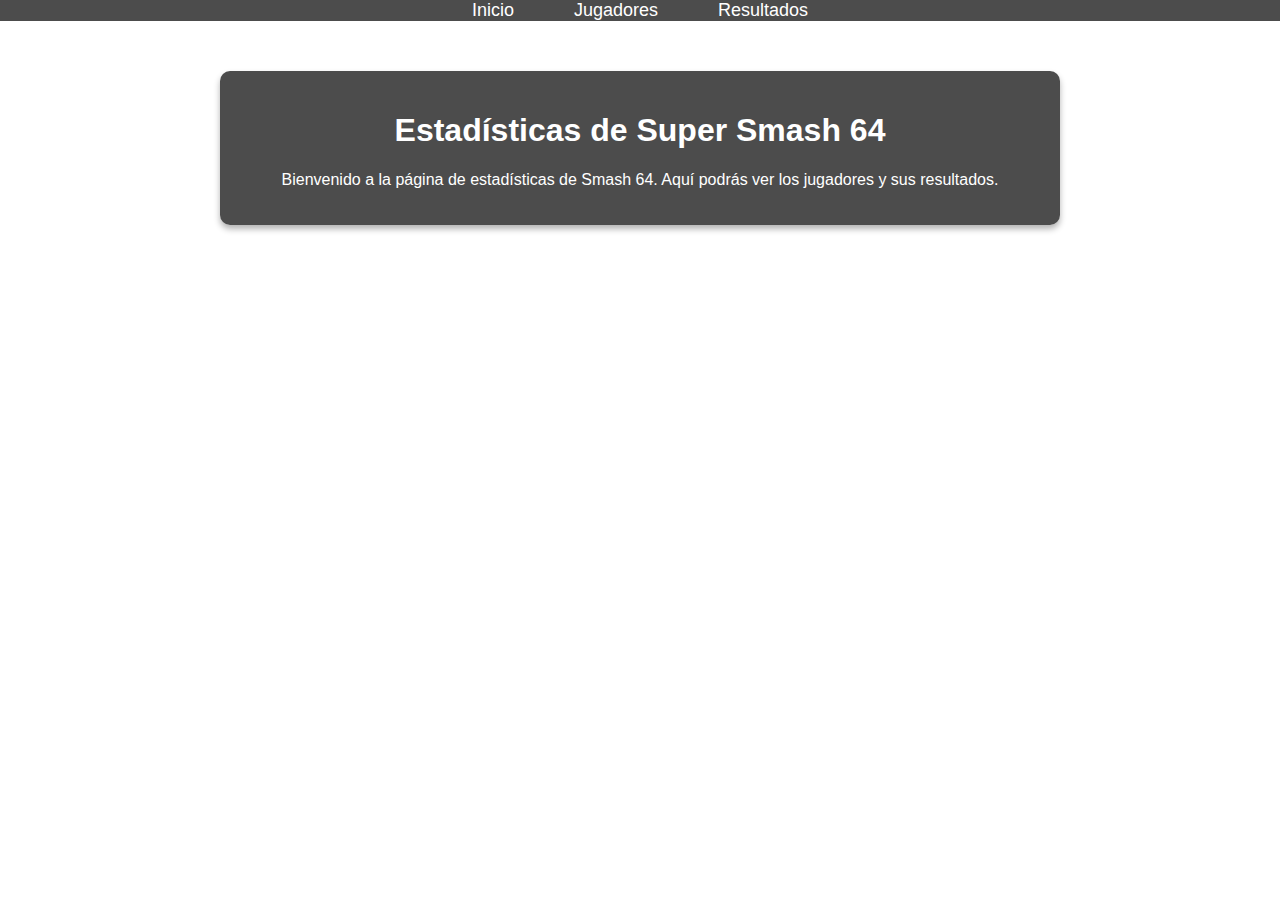
==== index.html @ e23e65b5 "Update index.html" ====
<!DOCTYPE html>
<html lang="es">
<head>
    <meta charset="UTF-8">
    <meta name="viewport" content="width=device-width, initial-scale=1.0">
    <title>Estadísticas de E-sport</title>
    <link rel="stylesheet" href="css/styles.css">
</head>
<body>
    <header>
        <nav>
            <ul>
                <li><a href="#">Inicio</a></li>
                <li><a href="jugadores.html">Jugadores</a></li>
                <li><a href="resultados.html">Resultados</a></li>
            </ul>
        </nav>
    </header>

    <div class="content-container">
        <main>
            <h1>Estadísticas de Super Smash 64</h1>
            <p>Bienvenido a la página de estadísticas de Smash 64. Aquí podrás ver los jugadores y sus resultados.</p>
        </main>
    </div>
</body>
</html>
---- css/styles.css ----
body {
    margin: 0;
    padding: 0;
    font-family: Arial, sans-serif;
    min-height: 100vh;  /* Asegura que el cuerpo tenga altura suficiente */
    background-image: url('images/background.png');
    background-size: cover;  /* Ajusta la imagen para cubrir el fondo */
    background-position: center;  /* Centra la imagen */
    background-repeat: no-repeat;  /* No repite la imagen */
    color: white;
    text-align: center;
}

nav ul {
    list-style: none;
    padding: 0;
    margin: 0;
    display: flex;
    justify-content: center;
    background-color: rgba(0, 0, 0, 0.7);  /* Fondo semi-transparente para el menú */
}

nav ul li {
    margin: 0 20px;
}

nav ul li a {
    color: white;
    text-decoration: none;
    font-size: 18px;
    padding: 10px;
}

nav ul li a:hover {
    background-color: #1abc9c;
    border-radius: 5px;
}

.content-container {
    background-color: rgba(0, 0, 0, 0.7);  /* Fondo semi-transparente */
    padding: 20px;
    max-width: 800px;
    margin: 50px auto;
    border-radius: 10px;
    box-shadow: 0px 4px 6px rgba(0, 0, 0, 0.3);  /* Añade una sombra */
}
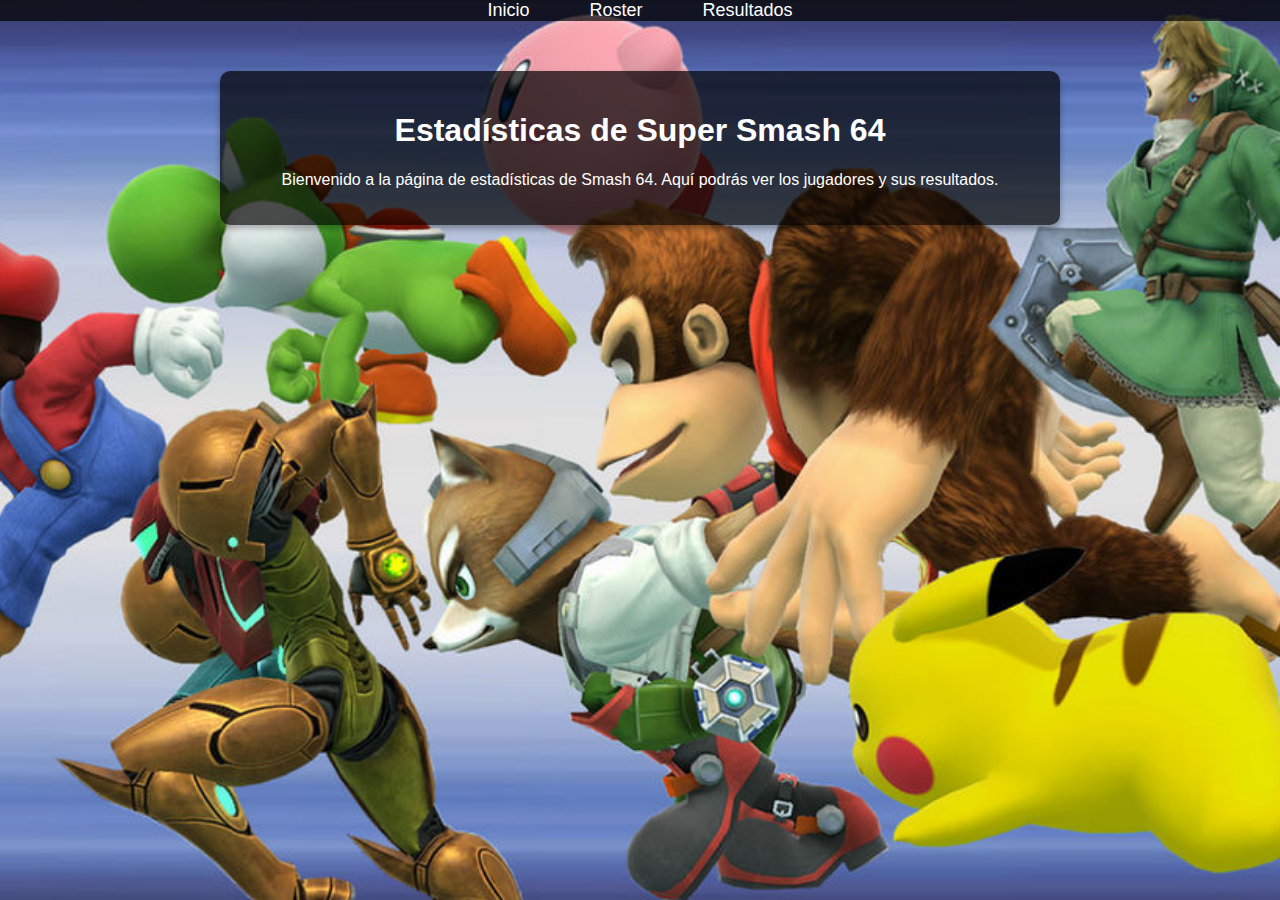
==== commit 1afb6b47: "Update index.html" ====
--- a/index.html
+++ b/index.html
@@ -11,7 +11,7 @@
         <nav>
             <ul>
                 <li><a href="#">Inicio</a></li>
-                <li><a href="jugadores.html">Jugadores</a></li>
+                <li><a href="jugadores.html">Roster</a></li>
                 <li><a href="resultados.html">Resultados</a></li>
             </ul>
         </nav>
--- a/css/styles.css
+++ b/css/styles.css
@@ -3,7 +3,7 @@
     padding: 0;
     font-family: Arial, sans-serif;
     min-height: 100vh;  /* Asegura que el cuerpo tenga altura suficiente */
-    background-image: url('images/background.png');
+    background-image: url('https://abadie10.github.io/smash64/background.png');
     background-size: cover;  /* Ajusta la imagen para cubrir el fondo */
     background-position: center;  /* Centra la imagen */
     background-repeat: no-repeat;  /* No repite la imagen */
@@ -44,3 +44,9 @@
     border-radius: 10px;
     box-shadow: 0px 4px 6px rgba(0, 0, 0, 0.3);  /* Añade una sombra */
 }
+
+.personaje-img {
+    width: 50px; /* Ajusta el tamaño de la imagen a 150px de ancho */
+    height: auto; /* Mantiene las proporciones correctas */
+    border-radius: 10px; /* Opcional: añade bordes redondeados */
+}
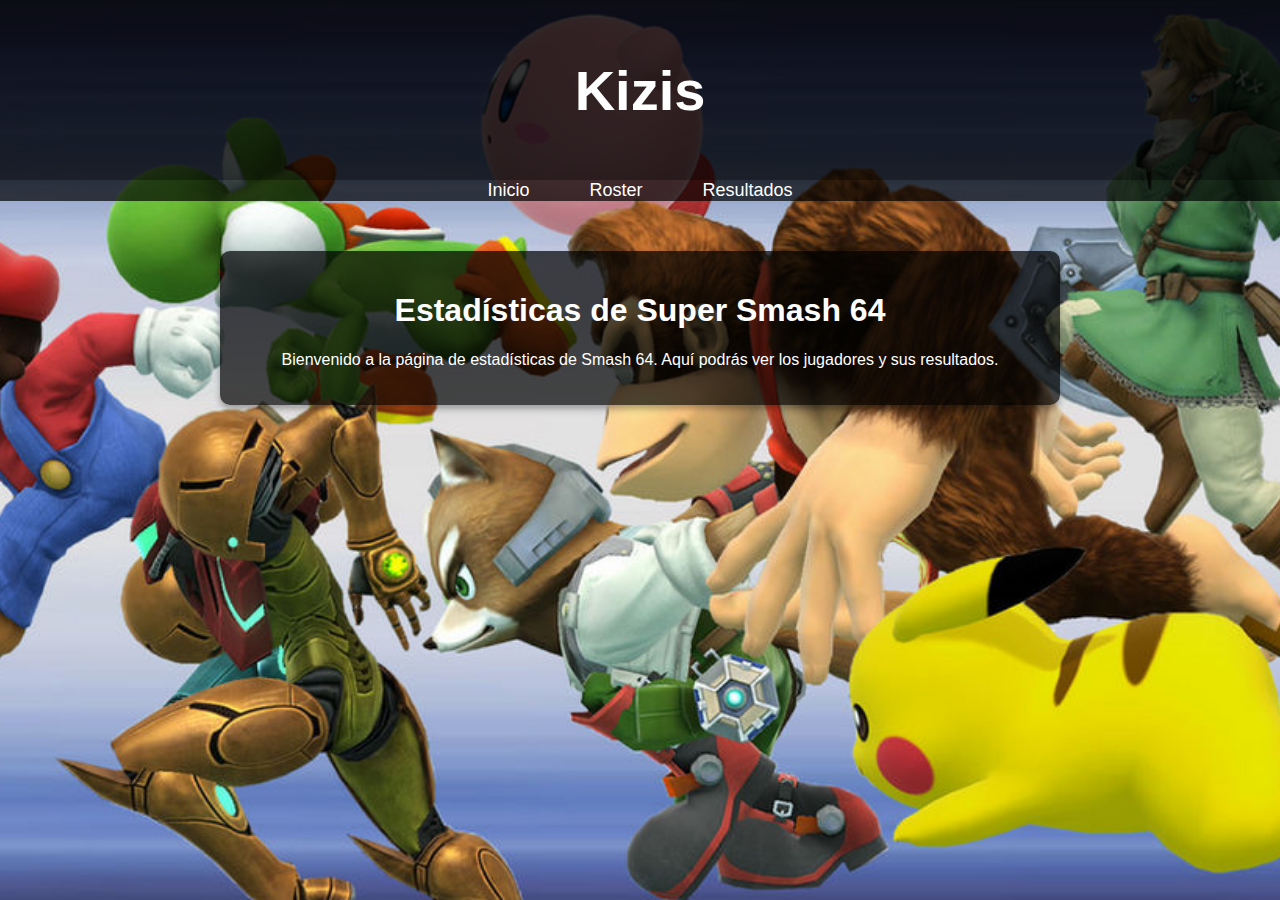
==== commit 452282a8: "Update index.html" ====
--- a/index.html
+++ b/index.html
@@ -7,7 +7,9 @@
     <link rel="stylesheet" href="css/styles.css">
 </head>
 <body>
-    <header>
+        <div class="global-title">
+            <h1>Kizis</h1>
+        </div>
         <nav>
             <ul>
                 <li><a href="#">Inicio</a></li>
--- a/css/styles.css
+++ b/css/styles.css
@@ -50,3 +50,16 @@
     height: auto; /* Mantiene las proporciones correctas */
     border-radius: 10px; /* Opcional: añade bordes redondeados */
 }
+
+.global-title {
+    background-color: rgba(0, 0, 0, 0.8); /* Fondo oscuro */
+    color: white; /* Texto blanco */
+    padding: 20px; /* Espacio alrededor del texto */
+    text-align: center; /* Centrar el texto */
+    font-size: 28px; /* Tamaño de la fuente */
+    font-weight: bold; /* Texto en negrita */
+}
+
+nav ul {
+    margin-top: 0; /* Elimina cualquier margen extra entre la barra y el menú */
+}
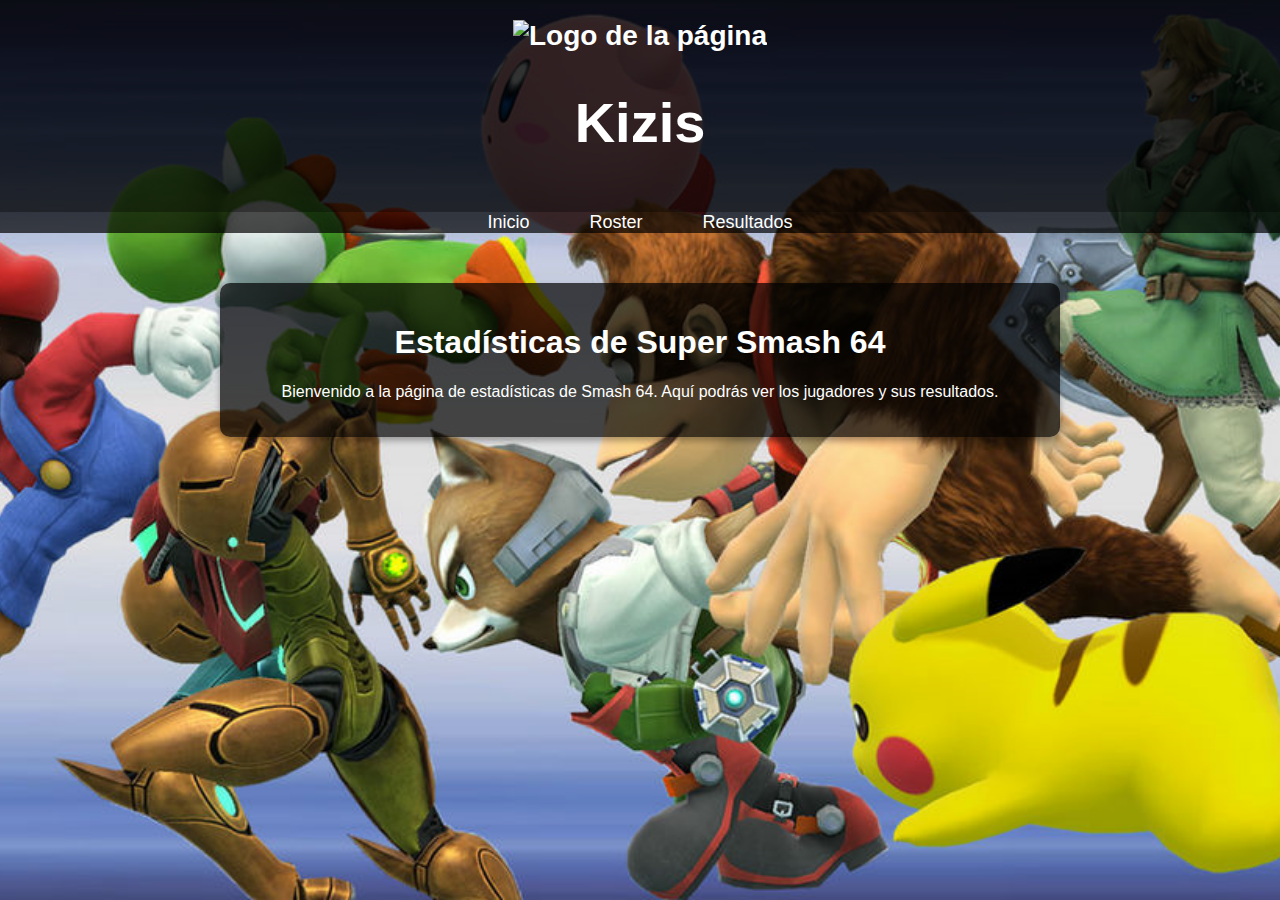
==== commit 5118b438: "Update index.html" ====
--- a/index.html
+++ b/index.html
@@ -7,7 +7,9 @@
     <link rel="stylesheet" href="css/styles.css">
 </head>
 <body>
+    <header>
         <div class="global-title">
+            <img src="images/logo.png" alt="Logo de la página" class="logo">
             <h1>Kizis</h1>
         </div>
         <nav>
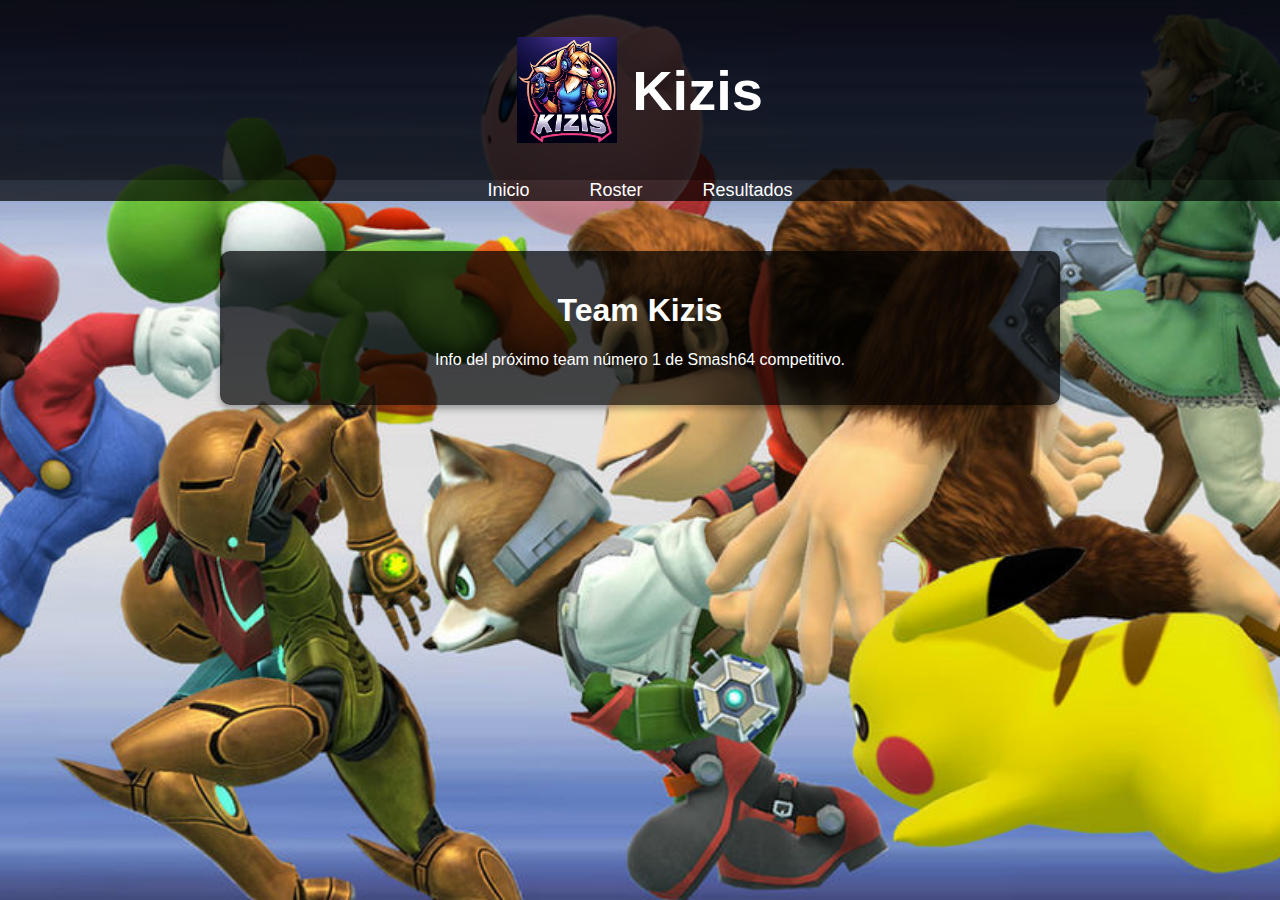
==== commit b0bdaa1e: "Update index.html" ====
--- a/index.html
+++ b/index.html
@@ -23,8 +23,8 @@
 
     <div class="content-container">
         <main>
-            <h1>Estadísticas de Super Smash 64</h1>
-            <p>Bienvenido a la página de estadísticas de Smash 64. Aquí podrás ver los jugadores y sus resultados.</p>
+            <h1>Team Kizis</h1>
+            <p>Info del próximo team número 1 de Smash64 competitivo.</p>
         </main>
     </div>
 </body>
--- a/css/styles.css
+++ b/css/styles.css
@@ -52,13 +52,24 @@
 }
 
 .global-title {
-    background-color: rgba(0, 0, 0, 0.8); /* Fondo oscuro */
-    color: white; /* Texto blanco */
-    padding: 20px; /* Espacio alrededor del texto */
-    text-align: center; /* Centrar el texto */
-    font-size: 28px; /* Tamaño de la fuente */
-    font-weight: bold; /* Texto en negrita */
+    background-color: rgba(0, 0, 0, 0.8);
+    color: white;
+    padding: 20px;
+    text-align: center;
+    font-size: 28px;
+    font-weight: bold;
+    display: flex; /* Usa flexbox para alinear la imagen y el texto */
+    align-items: center;
+    justify-content: center;
 }
+
+header .global-title .logo {
+    width: 100px; /* Ajusta el tamaño del logo */
+    max-width: 100px !important;
+    height: auto;
+    margin-right: 15px; /* Añade espacio entre el logo y el título */
+}
+
 
 nav ul {
     margin-top: 0; /* Elimina cualquier margen extra entre la barra y el menú */
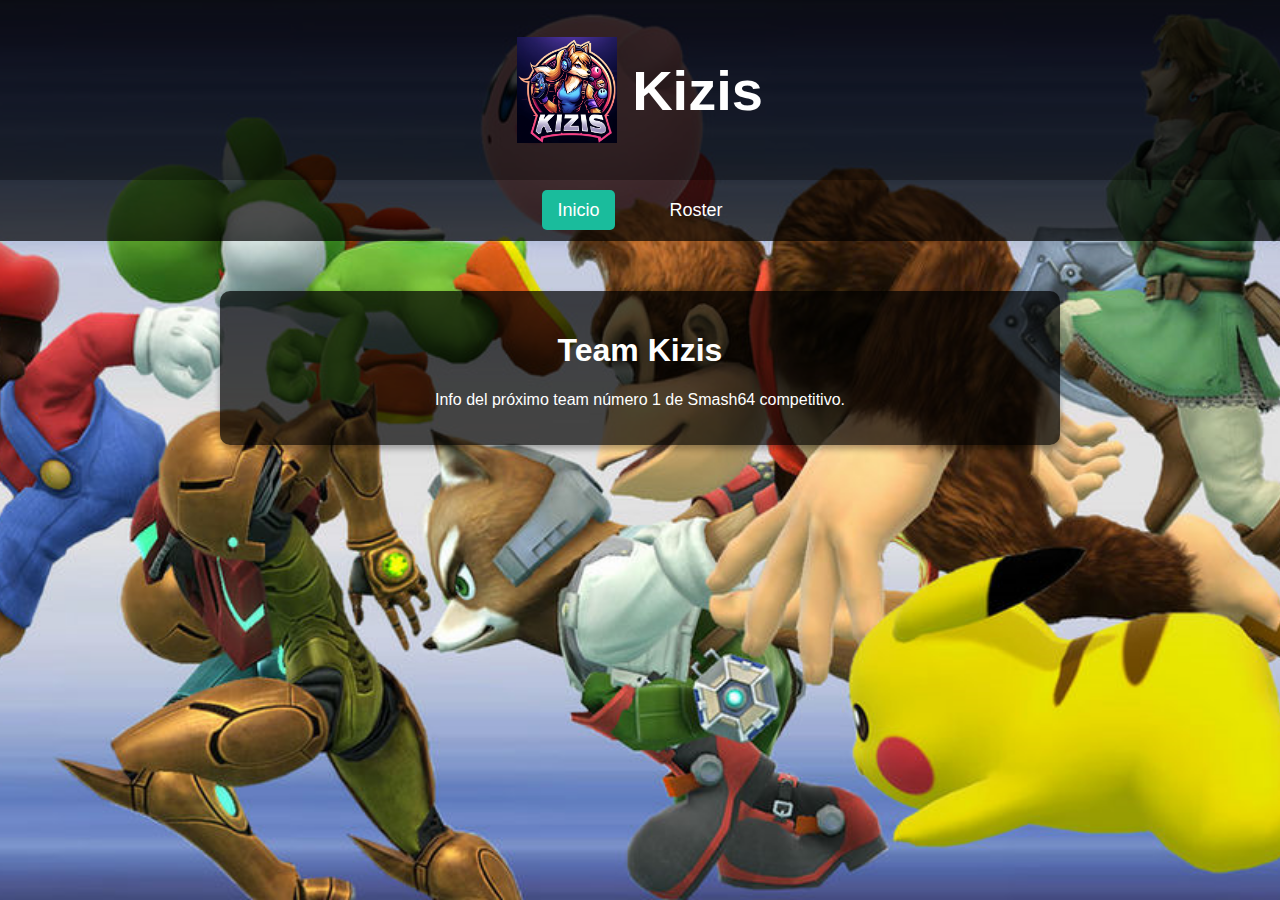
==== commit f7f2249e: "Update index.html" ====
--- a/index.html
+++ b/index.html
@@ -14,9 +14,8 @@
         </div>
         <nav>
             <ul>
-                <li><a href="#">Inicio</a></li>
+                <li><a href="#" class="active">Inicio</a></li>
                 <li><a href="jugadores.html">Roster</a></li>
-                <li><a href="resultados.html">Resultados</a></li>
             </ul>
         </nav>
     </header>
--- a/css/styles.css
+++ b/css/styles.css
@@ -13,7 +13,7 @@
 
 nav ul {
     list-style: none;
-    padding: 0;
+    padding: 20px 0;
     margin: 0;
     display: flex;
     justify-content: center;
@@ -28,11 +28,17 @@
     color: white;
     text-decoration: none;
     font-size: 18px;
-    padding: 10px;
+    padding: 10px 15px;
 }
 
 nav ul li a:hover {
     background-color: #1abc9c;
+    border-radius: 5px;
+}
+
+nav ul li a.active {
+    background-color: #1abc9c; /* Cambia el color de fondo para destacarlo */
+    color: white;
     border-radius: 5px;
 }
 
@@ -74,3 +80,52 @@
 nav ul {
     margin-top: 0; /* Elimina cualquier margen extra entre la barra y el menú */
 }
+
+.tabla-jugadores, .tabla-info-jugador {
+    width: 100%; /* Asegura que ambas tablas ocupen el 100% del ancho disponible */
+    border-collapse: collapse;
+}
+
+.tabla-jugadores {
+    width: 100%;
+    margin-bottom: 20px; /* Añade espacio debajo de la tabla de jugadores */
+}
+
+.tabla-info-jugador {
+    width: 100%;
+    margin-top: 20px; /* Añade espacio encima de la tabla de información */
+}
+
+.tabla-jugadores td, .tabla-info-jugador td {
+    width: 33.33%; /* Asegura el mismo ancho para las celdas */
+    padding: 10px;
+    border: 1px solid #ccc;
+    text-align: center;
+}
+
+.tabla-jugadores tr, .tabla-info-jugador tr {
+    background-color: rgba(0, 0, 0, 0.7);
+}
+
+
+.jugador-seleccionado {
+    background-color: #1abc9c; /* Color de fondo cuando esté seleccionado */
+    color: white;
+    border-radius: 5px;
+}
+
+
+
+.imagen-celda {
+    text-align: center;
+    vertical-align: middle;  /* Centra la imagen verticalmente */
+}
+
+.personaje-img {
+    width: 150px;
+    height: auto;
+    display: block;
+    margin: 0 auto;  /* Centra la imagen horizontalmente */
+}
+
+
